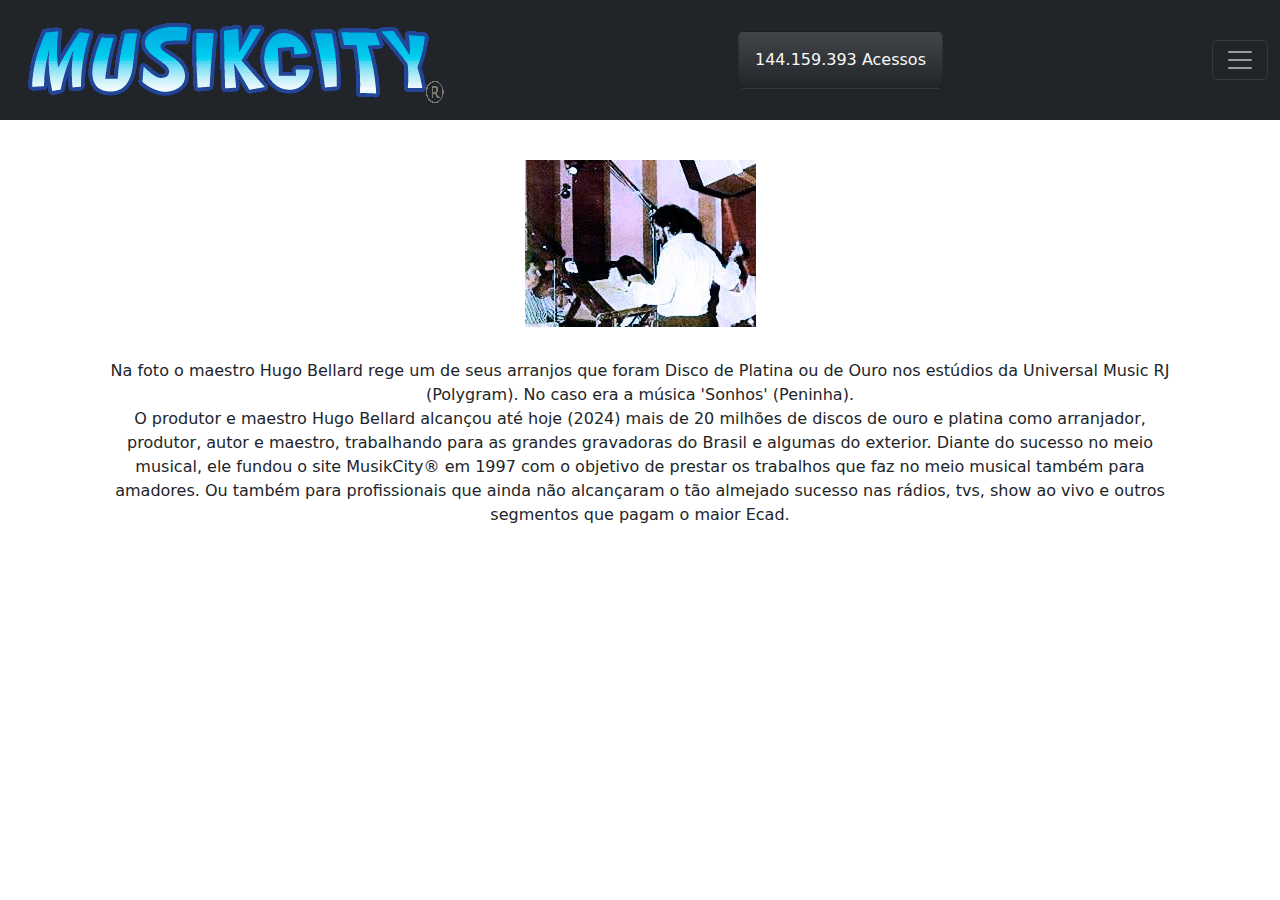
==== index.html @ d322407e "inicio" ====
<!DOCTYPE html>
<html lang="pt-br">

<head>
    <meta charset="UTF-8">
    <meta name="viewport" content="width=device-width, initial-scale=1.0">
    <title>Gravação e Arranjos | Divulgação para gravadoras</title>
    <link href="https://cdn.jsdelivr.net/npm/bootstrap@5.3.3/dist/css/bootstrap.min.css" rel="stylesheet"
        integrity="sha384-QWTKZyjpPEjISv5WaRU9OFeRpok6YctnYmDr5pNlyT2bRjXh0JMhjY6hW+ALEwIH" crossorigin="anonymous">
    <script src="https://cdn.jsdelivr.net/npm/bootstrap@5.3.3/dist/js/bootstrap.bundle.min.js"
        integrity="sha384-YvpcrYf0tY3lHB60NNkmXc5s9fDVZLESaAA55NDzOxhy9GkcIdslK1eN7N6jIeHz"
        crossorigin="anonymous"></script>
</head>

<body>
    <nav class="navbar navbar-dark bg-dark fixed-top">
        <div class="container-fluid">
            <a class="navbar-brand" href="#">
                <img src="assets/img/musikcity_azulbranco.png" alt="Logo" class="d-inline-block align-text-top">
            </a>
            <div class="card bg-dark bg-gradient text-light">
                <div class="card-body text-center d-flex align-item-center justify-content-center">
                    <p class="text-center  d-flex align-item-center justify-content-center p-0 m-0">144.159.393 Acessos </p>
                </div>
              </div>
            <button class="navbar-toggler" type="button" data-bs-toggle="offcanvas"
            
                data-bs-target="#offcanvasDarkNavbar" aria-controls="offcanvasDarkNavbar"
                aria-label="Toggle navigation">
                <span class="navbar-toggler-icon"></span>
                
            </button>
            <div class="offcanvas offcanvas-end text-bg-dark" tabindex="-1" id="offcanvasDarkNavbar"
                aria-labelledby="offcanvasDarkNavbarLabel">
                <div class="offcanvas-header">
                    <h5 class="offcanvas-title W-50" id="offcanvasDarkNavbarLabel"><img
                            src="assets/img/musikcity_azulbranco.png" alt="Logo"
                            class="d-inline-block align-text-top img-fluid"></h5>
                    <button type="button" class="btn-close btn-close-white" data-bs-dismiss="offcanvas"
                        aria-label="Close"></button>
                </div>
                <div class="offcanvas-body">
                    <ul class="navbar-nav justify-content-end flex-grow-1 pe-3">
                        <li class="nav-item">
                            <a class="nav-link active" aria-current="page" href="#">Home</a>
                        </li>
                        <li class="nav-item">
                            <a class="nav-link active" aria-current="page" href="#">Divulgações e Parcerias</a>
                        </li>
                        <li class="nav-item">
                            <a class="nav-link active" aria-current="page" href="#">Rádios Ao Vivo</a>
                        </li>

                        <li class="nav-item dropdown">
                            <a class="nav-link dropdown-toggle" href="#" role="button" data-bs-toggle="dropdown"
                                aria-expanded="false">Canais do Site</a>
                            <ul class="dropdown-menu dropdown-menu-dark">
                                <li><a class="dropdown-item" href="#">Divulgação para Gravadoras e Produtores</a></li>
                                <li><a class="dropdown-item" href="#">Gravação e Arranjos</a></li>
                                <li><a class="dropdown-item" href="#">Parceria para Letristas Amadores e Poetas</a></li>
                                <li><a class="dropdown-item" href="#">Consultoria Musical com quem Entende</a></li>
                                <li><a class="dropdown-item" href="#">Rádios do Brasil ao Vivo</a></li>
                                <li><a class="dropdown-item" href="#">Partitura e Registro de Música e Letra</a></li>
                                <li>                                
                            </ul>
                        </li>
                    </ul>
                    <form class="d-flex mt-3" role="search">
                        <input class="form-control me-2" type="search" placeholder="Search" aria-label="Search">
                        <button class="btn btn-success" type="submit">Search</button>
                    </form>
                </div>
            </div>
        </div>
    </nav>
    <br /><br /><br /><br />
    <main class="content d-flex justify-content-center mt-5">
        
    </main>
    <div class="container px-4 text-center align-item-center flex-direction-row">
        <div class="row gx-5">
          <div class="col">
           <div class="p-3" ><img src="assets/img/napoly2.jpg"></div></div>
          </div>
          <div class="col">
            <div class="p-3">Na foto o maestro Hugo Bellard rege um de seus arranjos que foram Disco de Platina ou 
                de Ouro nos estúdios da Universal Music RJ (Polygram). No caso era a música 'Sonhos' (Peninha).
                <br>
                O produtor e maestro Hugo Bellard alcançou até hoje (2024) mais de 20 milhões de discos de ouro e 
                platina como arranjador, produtor, autor e maestro, trabalhando para as grandes gravadoras do Brasil e algumas do exterior.
                Diante do sucesso no meio musical, ele fundou o site MusikCity® em 1997 com o objetivo de prestar os trabalhos 
                que faz no meio musical também para amadores.
                Ou também para profissionais que ainda não alcançaram o tão almejado sucesso nas rádios, tvs, show ao vivo e
                outros segmentos que pagam o maior Ecad.</div>
          </div>
        </div>
      </div>
</body>

</html>
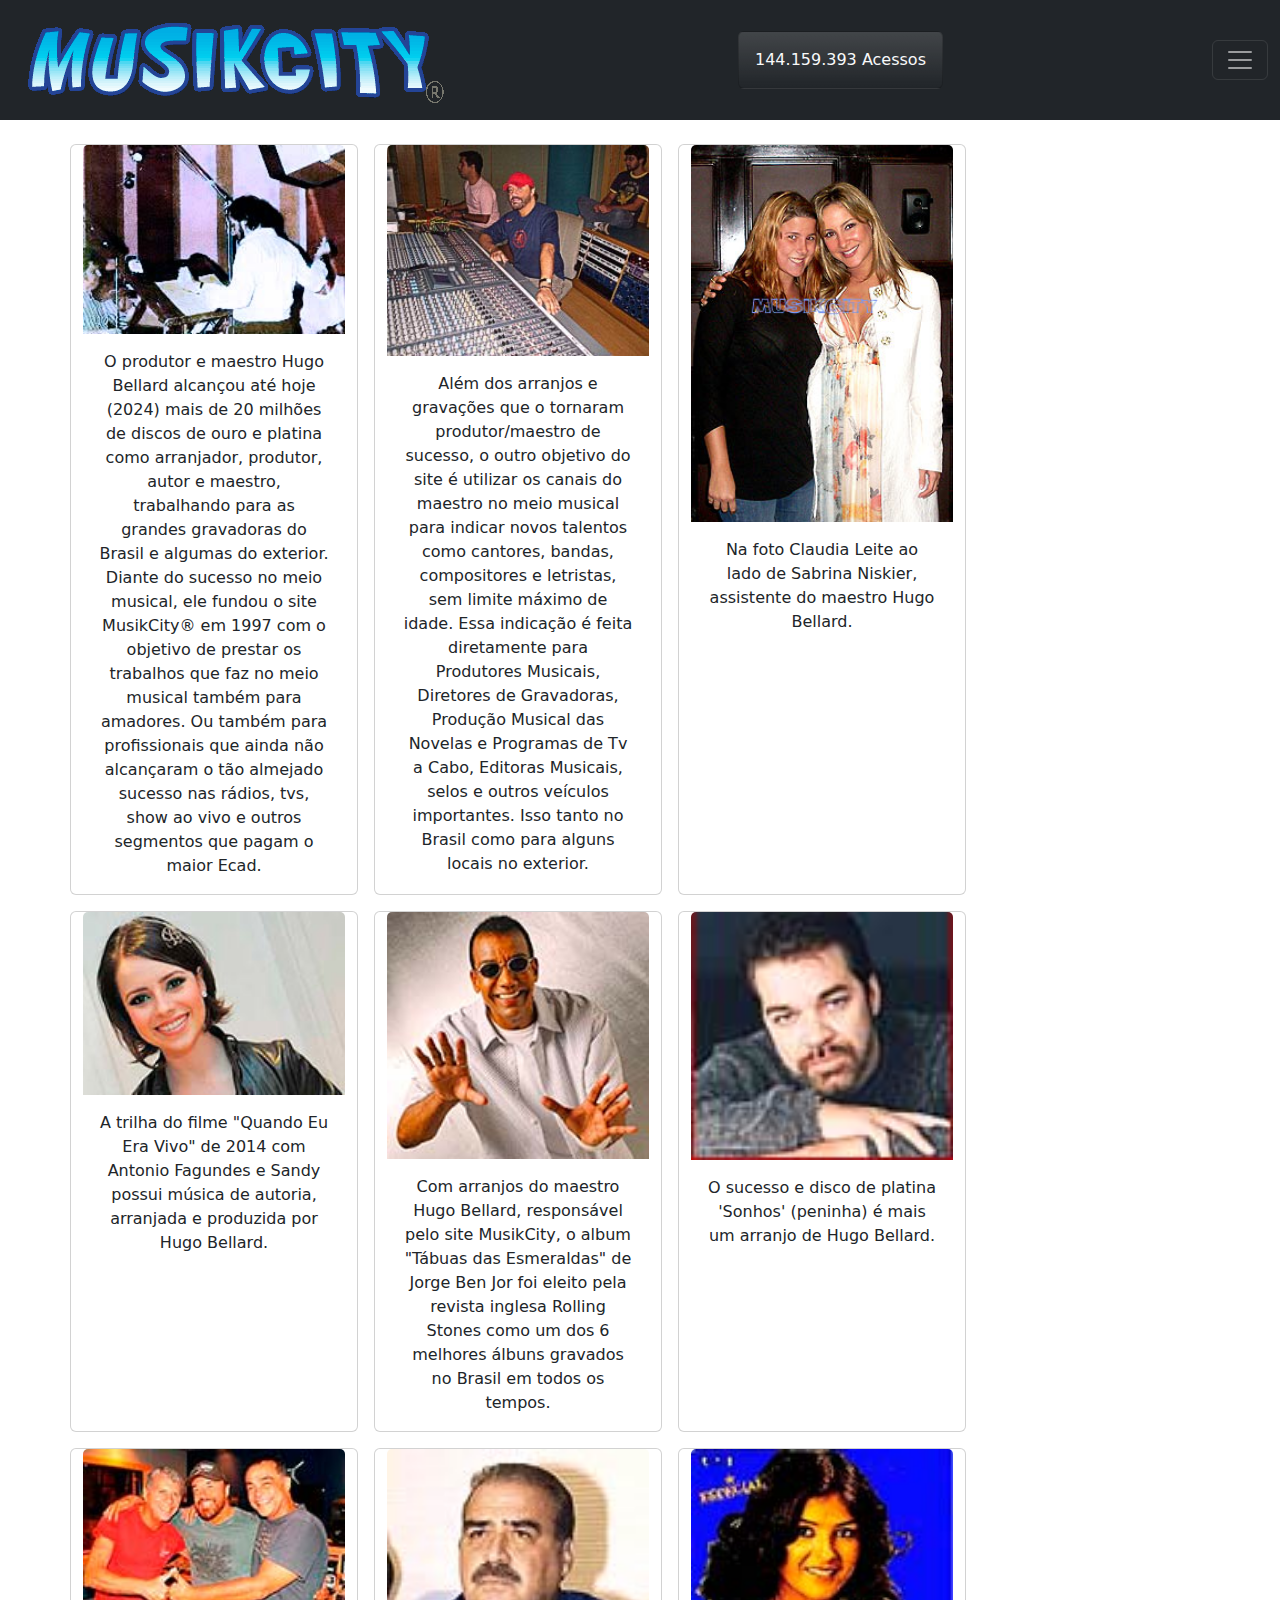
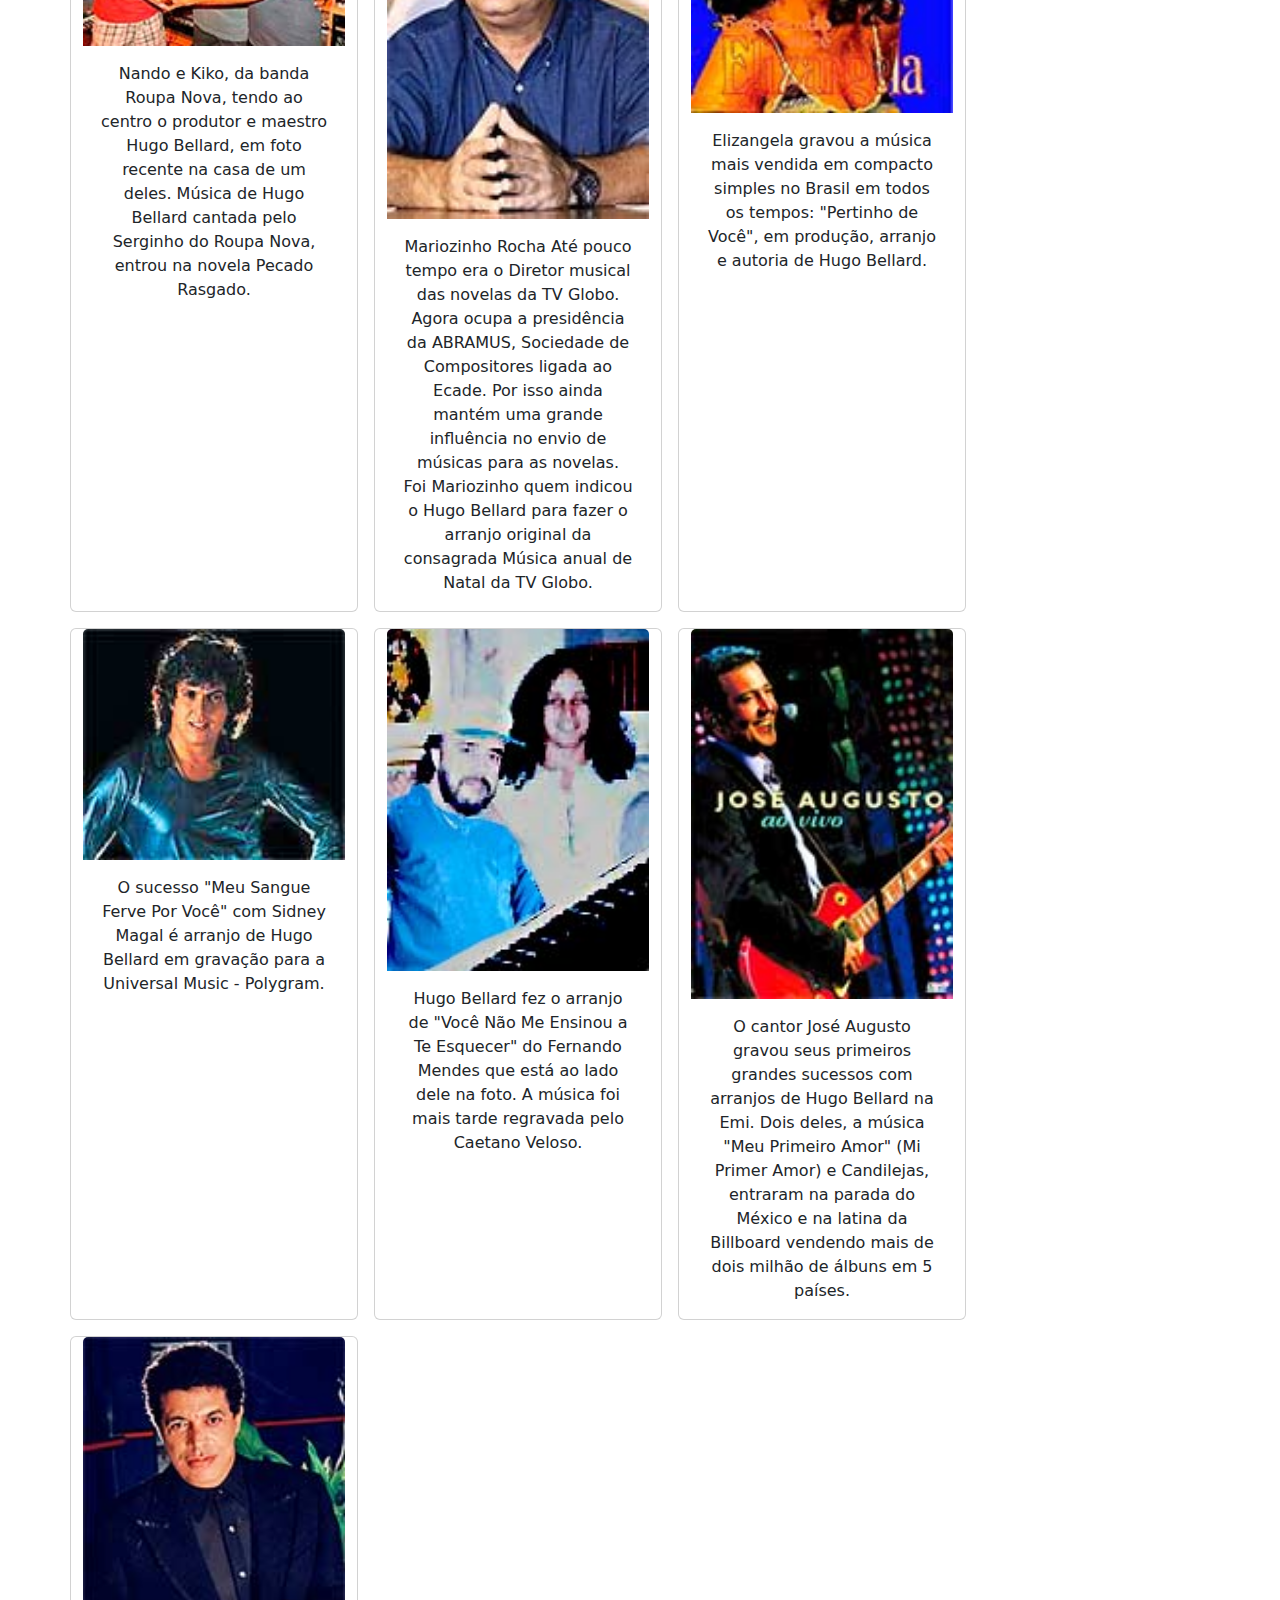
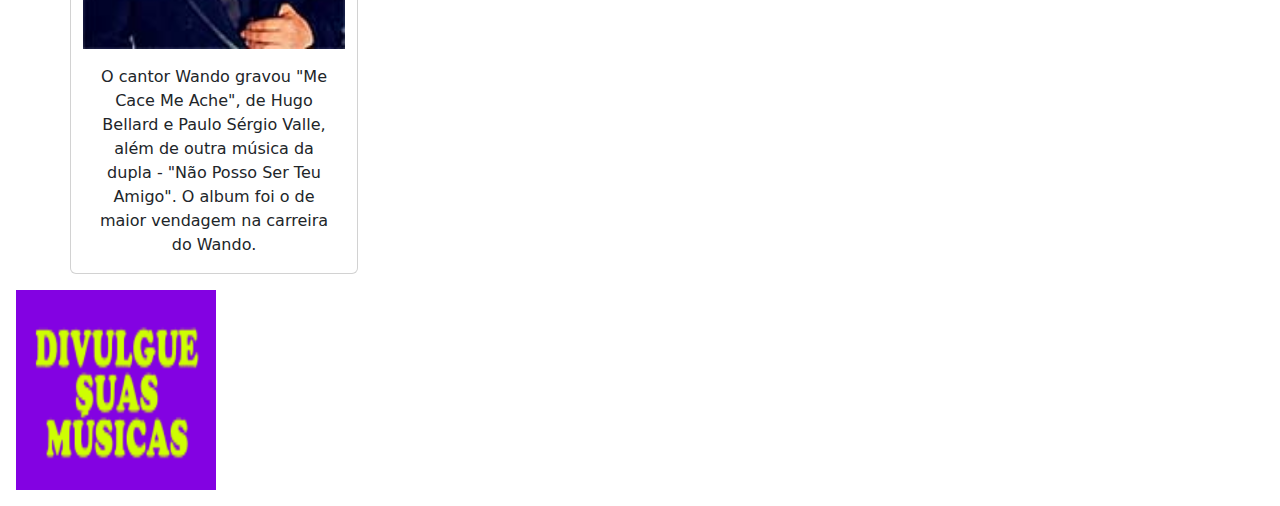
==== commit 0676e548: "by Henrique - 13/11" ====
--- a/index.html
+++ b/index.html
@@ -20,15 +20,15 @@
             </a>
             <div class="card bg-dark bg-gradient text-light">
                 <div class="card-body text-center d-flex align-item-center justify-content-center">
-                    <p class="text-center  d-flex align-item-center justify-content-center p-0 m-0">144.159.393 Acessos </p>
-                </div>
-              </div>
+                    <p class="text-center  d-flex align-item-center justify-content-center p-0 m-0">144.159.393 Acessos
+                    </p>
+                </div>
+            </div>
             <button class="navbar-toggler" type="button" data-bs-toggle="offcanvas"
-            
                 data-bs-target="#offcanvasDarkNavbar" aria-controls="offcanvasDarkNavbar"
                 aria-label="Toggle navigation">
                 <span class="navbar-toggler-icon"></span>
-                
+
             </button>
             <div class="offcanvas offcanvas-end text-bg-dark" tabindex="-1" id="offcanvasDarkNavbar"
                 aria-labelledby="offcanvasDarkNavbarLabel">
@@ -61,7 +61,7 @@
                                 <li><a class="dropdown-item" href="#">Consultoria Musical com quem Entende</a></li>
                                 <li><a class="dropdown-item" href="#">Rádios do Brasil ao Vivo</a></li>
                                 <li><a class="dropdown-item" href="#">Partitura e Registro de Música e Letra</a></li>
-                                <li>                                
+                                <li>
                             </ul>
                         </li>
                     </ul>
@@ -75,26 +75,149 @@
     </nav>
     <br /><br /><br /><br />
     <main class="content d-flex justify-content-center mt-5">
-        
+
     </main>
-    <div class="container px-4 text-center align-item-center flex-direction-row">
-        <div class="row gx-5">
-          <div class="col">
-           <div class="p-3" ><img src="assets/img/napoly2.jpg"></div></div>
-          </div>
-          <div class="col">
-            <div class="p-3">Na foto o maestro Hugo Bellard rege um de seus arranjos que foram Disco de Platina ou 
-                de Ouro nos estúdios da Universal Music RJ (Polygram). No caso era a música 'Sonhos' (Peninha).
-                <br>
-                O produtor e maestro Hugo Bellard alcançou até hoje (2024) mais de 20 milhões de discos de ouro e 
-                platina como arranjador, produtor, autor e maestro, trabalhando para as grandes gravadoras do Brasil e algumas do exterior.
-                Diante do sucesso no meio musical, ele fundou o site MusikCity® em 1997 com o objetivo de prestar os trabalhos 
-                que faz no meio musical também para amadores.
-                Ou também para profissionais que ainda não alcançaram o tão almejado sucesso nas rádios, tvs, show ao vivo e
-                outros segmentos que pagam o maior Ecad.</div>
-          </div>
+
+
+    <div class="container text-center">
+        <div class="row gap-3">
+            <div class="col-6 col-sm-3 card" style="width: 18rem;">
+                <img src="assets/img/napoly2.jpg" class="card-img-top" alt="...">
+                <div class="card-body">
+                    <p class="card-text">O produtor e maestro Hugo Bellard alcançou até hoje (2024) mais de 20
+                        milhões de discos
+                        de ouro e
+                        platina como arranjador, produtor, autor e maestro, trabalhando para as grandes gravadoras
+                        do Brasil e
+                        algumas do exterior.
+                        Diante do sucesso no meio musical, ele fundou o site MusikCity® em 1997 com o objetivo de
+                        prestar os
+                        trabalhos
+                        que faz no meio musical também para amadores.
+                        Ou também para profissionais que ainda não alcançaram o tão almejado sucesso nas rádios,
+                        tvs, show ao
+                        vivo e
+                        outros segmentos que pagam o maior Ecad.</p>
+                </div>
+            </div>
+            <div class="col-6 col-sm-3 card" style="width: 18rem;">
+                <img src="assets/img/HugoBellard.jpg" class="card-img-top" alt="...">
+                <div class="card-body">
+                    <p class="card-text">Além dos arranjos e gravações que o tornaram produtor/maestro de sucesso,
+                        o outro objetivo do site é utilizar os canais do maestro no meio musical para indicar novos
+                        talentos
+                        como cantores, bandas, compositores e letristas, sem limite máximo de idade.
+                        Essa indicação é feita diretamente para Produtores Musicais, Diretores de Gravadoras,
+                        Produção Musical
+                        das Novelas e Programas de Tv a Cabo, Editoras Musicais, selos e outros veículos
+                        importantes.
+                        Isso tanto no Brasil como para alguns locais no exterior.</p>
+                </div>
+            </div>
+
+            <div class="col-6 col-sm-3 card" style="width: 18rem;">
+                <img src="assets/img/ClaudiaLeiteSabrinaMiskier.jpg" class="card-img-top" alt="...">
+                <div class="card-body">
+                    <p class="card-text">Na foto Claudia Leite ao lado de Sabrina Niskier, assistente do maestro Hugo Bellard.</p>
+                </div>
+            </div>
+
+            <div class="col-6 col-sm-3 card" style="width: 18rem;">
+                <img src="assets/img/Sandy.jpg" class="card-img-top" alt="...">
+                <div class="card-body">
+                    <p class="card-text">A trilha do filme "Quando Eu Era Vivo" de 2014 com Antonio Fagundes e Sandy possui música de
+                        autoria, arranjada e produzida por Hugo Bellard.</p>
+                </div>
+            </div>
+
+            <div class="col-6 col-sm-3 card" style="width: 18rem;">
+                <img src="assets/img/jorge_ben_jor.jpg" class="card-img-top" alt="...">
+                <div class="card-body">
+                    <p class="card-text">Com arranjos do maestro Hugo Bellard, responsável pelo site MusikCity, o album "Tábuas das
+                        Esmeraldas" de Jorge Ben Jor foi eleito pela revista inglesa Rolling Stones como um dos 6
+                        melhores álbuns gravados no Brasil em todos os tempos.</p>
+                </div>
+            </div>
+
+            <div class="col-6 col-sm-3 card" style="width: 18rem;">
+                <img src="assets/img/peninhanew.jpg" class="card-img-top" alt="...">
+                <div class="card-body">
+                    <p class="card-text">O sucesso e disco de platina 'Sonhos' (peninha) é mais um arranjo de Hugo Bellard.</p>
+                </div>
+            </div>
+
+
+            <div class="col-6 col-sm-3 card" style="width: 18rem;">
+                <img src="assets/img/roupa_nova_mini.jpg" class="card-img-top" alt="...">
+                <div class="card-body">
+                    <p class="card-text">Nando e Kiko, da banda Roupa Nova, tendo ao centro o produtor e maestro Hugo Bellard, em foto
+                        recente na casa de um deles.
+                        Música de Hugo Bellard cantada pelo Serginho do Roupa Nova, entrou na novela Pecado Rasgado.</p>
+                </div>
+            </div>
+
+            <div class="col-6 col-sm-3 card" style="width: 18rem;">
+                <img src="assets/img/mariozinho_rocha.jpg" class="card-img-top" alt="...">
+                <div class="card-body">
+                    <p class="card-text">Mariozinho Rocha Até pouco tempo era o Diretor musical das novelas da TV Globo. Agora ocupa a
+                        presidência da ABRAMUS, Sociedade de Compositores ligada ao Ecade.
+                        Por isso ainda mantém uma grande influência no envio de músicas para as novelas.
+                        Foi Mariozinho quem indicou o Hugo Bellard para fazer o arranjo original da consagrada Música anual
+                        de Natal da TV Globo.</p>
+                </div>
+            </div>
+
+            <div class="col-6 col-sm-3 card" style="width: 18rem;">
+                <img src="assets/img/elizangela2.jpg" class="card-img-top" alt="...">
+                <div class="card-body">
+                    <p class="card-text">Elizangela gravou a música mais vendida em compacto simples no Brasil em todos os tempos: "Pertinho
+                        de Você", em produção, arranjo e autoria de Hugo Bellard.</p>
+                </div>
+            </div>
+
+            <div class="col-6 col-sm-3 card" style="width: 18rem;">
+                <img src="assets/img/sidney_magal.jpg" class="card-img-top" alt="...">
+                <div class="card-body">
+                    <p class="card-text">O sucesso "Meu Sangue Ferve Por Você" com Sidney Magal é arranjo de Hugo Bellard em gravação para a
+                        Universal Music - Polygram.</p>
+                </div>
+            </div>
+
+            <div class="col-6 col-sm-3 card" style="width: 18rem;">
+                <img src="assets/img/fernandomendes2.jpg" class="card-img-top" alt="...">
+                <div class="card-body">
+                    <p class="card-text">Hugo Bellard fez o arranjo de "Você Não Me Ensinou a Te Esquecer" do Fernando Mendes que está ao lado
+                        dele na foto.
+                        A música foi mais tarde regravada pelo Caetano Veloso.</p>
+                </div>
+            </div>
+
+            <div class="col-6 col-sm-3 card" style="width: 18rem;">
+                <img src="assets/img/jose_augusto.jpg" class="card-img-top" alt="...">
+                <div class="card-body">
+                    <p class="card-text">O cantor José Augusto gravou seus primeiros grandes sucessos com arranjos de Hugo Bellard na Emi.
+                        Dois deles, a música "Meu Primeiro Amor" (Mi Primer Amor) e Candilejas, entraram na parada do México
+                        e na latina da Billboard vendendo mais de dois milhão de álbuns em 5 países.</p>
+                </div>
+            </div>
+
+            <div class="col-6 col-sm-3 card" style="width: 18rem;">
+                <img src="assets/img/wando_mini2.jpg" class="card-img-top" alt="...">
+                <div class="card-body">
+                    <p class="card-text">O cantor Wando gravou "Me Cace Me Ache", de Hugo Bellard e Paulo Sérgio Valle, além de outra música
+                        da dupla - "Não Posso Ser Teu Amigo".
+                        O album foi o de maior vendagem na carreira do Wando.</p>
+                </div>
+            </div>
+
         </div>
-      </div>
+    </div>
+
+
+    <div class="row gx-5">
+        <div class="col">
+            <div class="p-3"><img src="assets/img/ban_divulg_2007.gif" width="200px" height="200px"></div>
+        </div>
+    </div>
 </body>
-
 </html>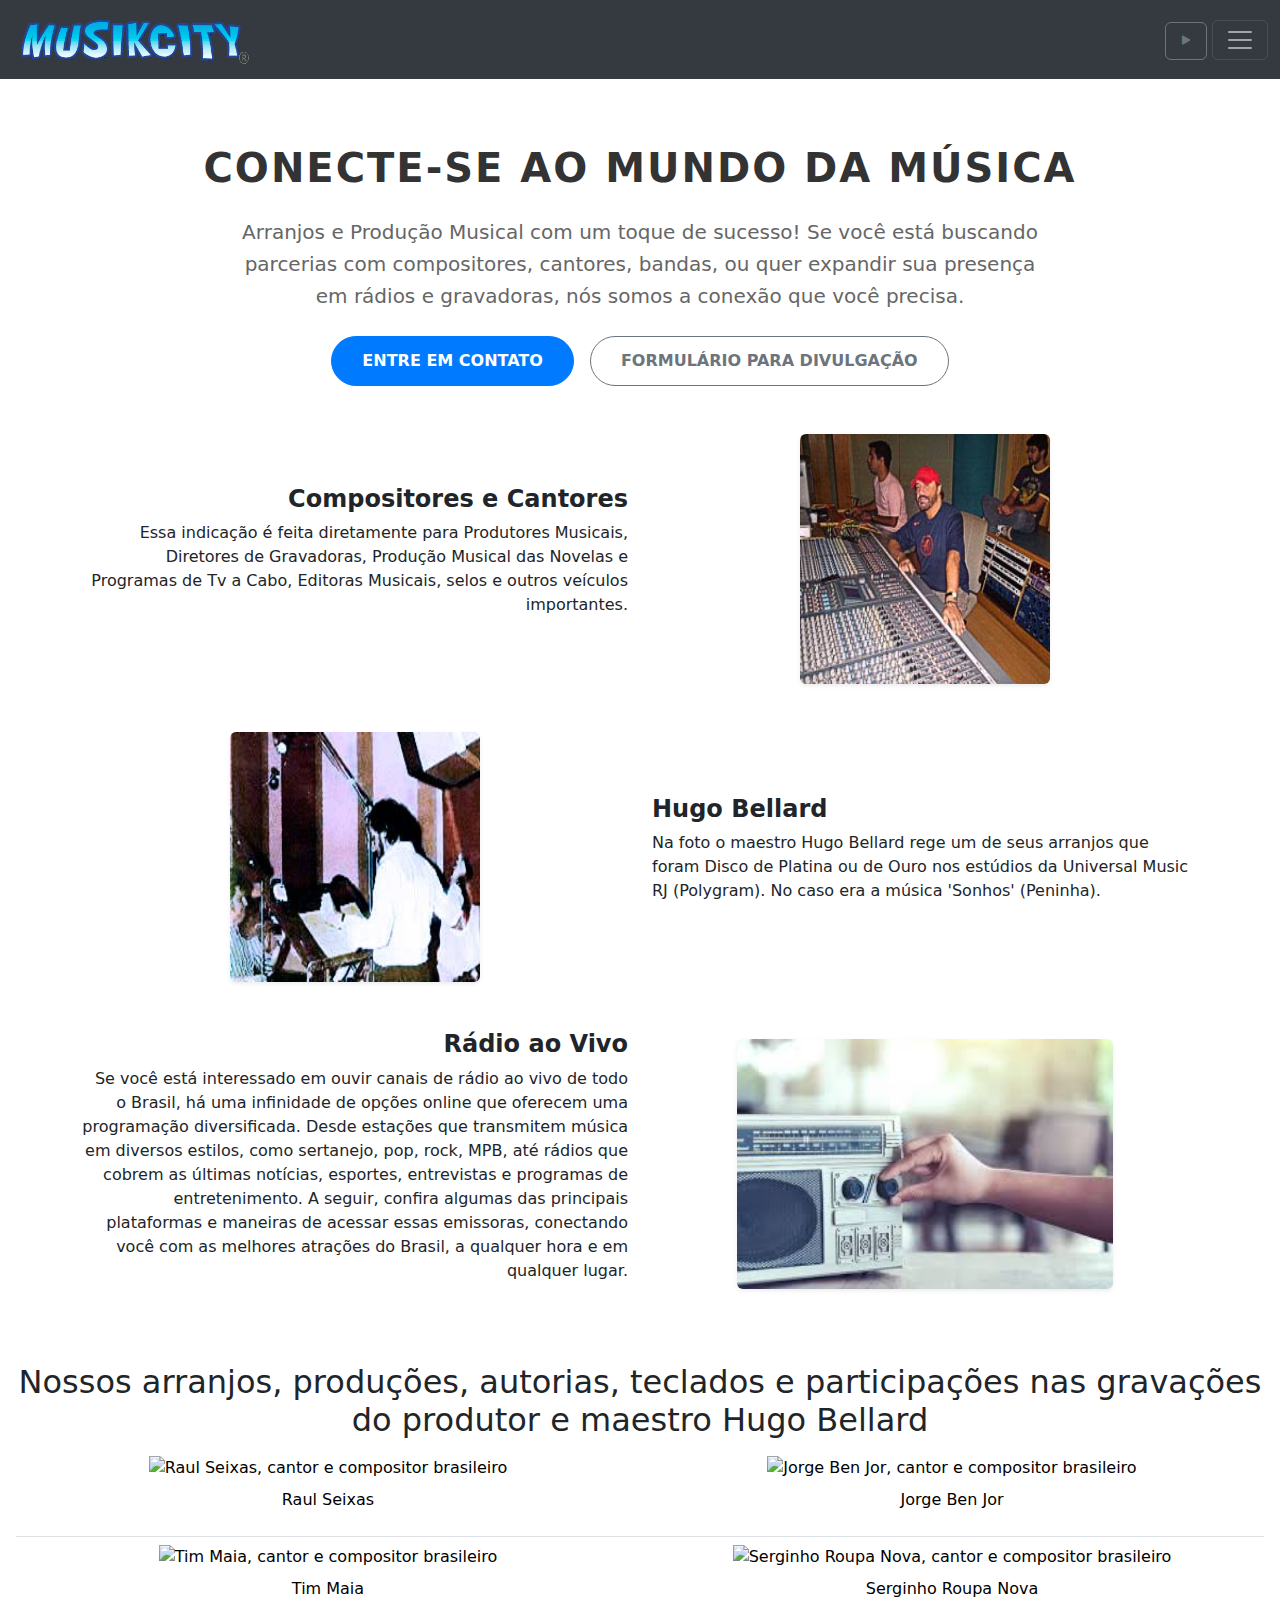
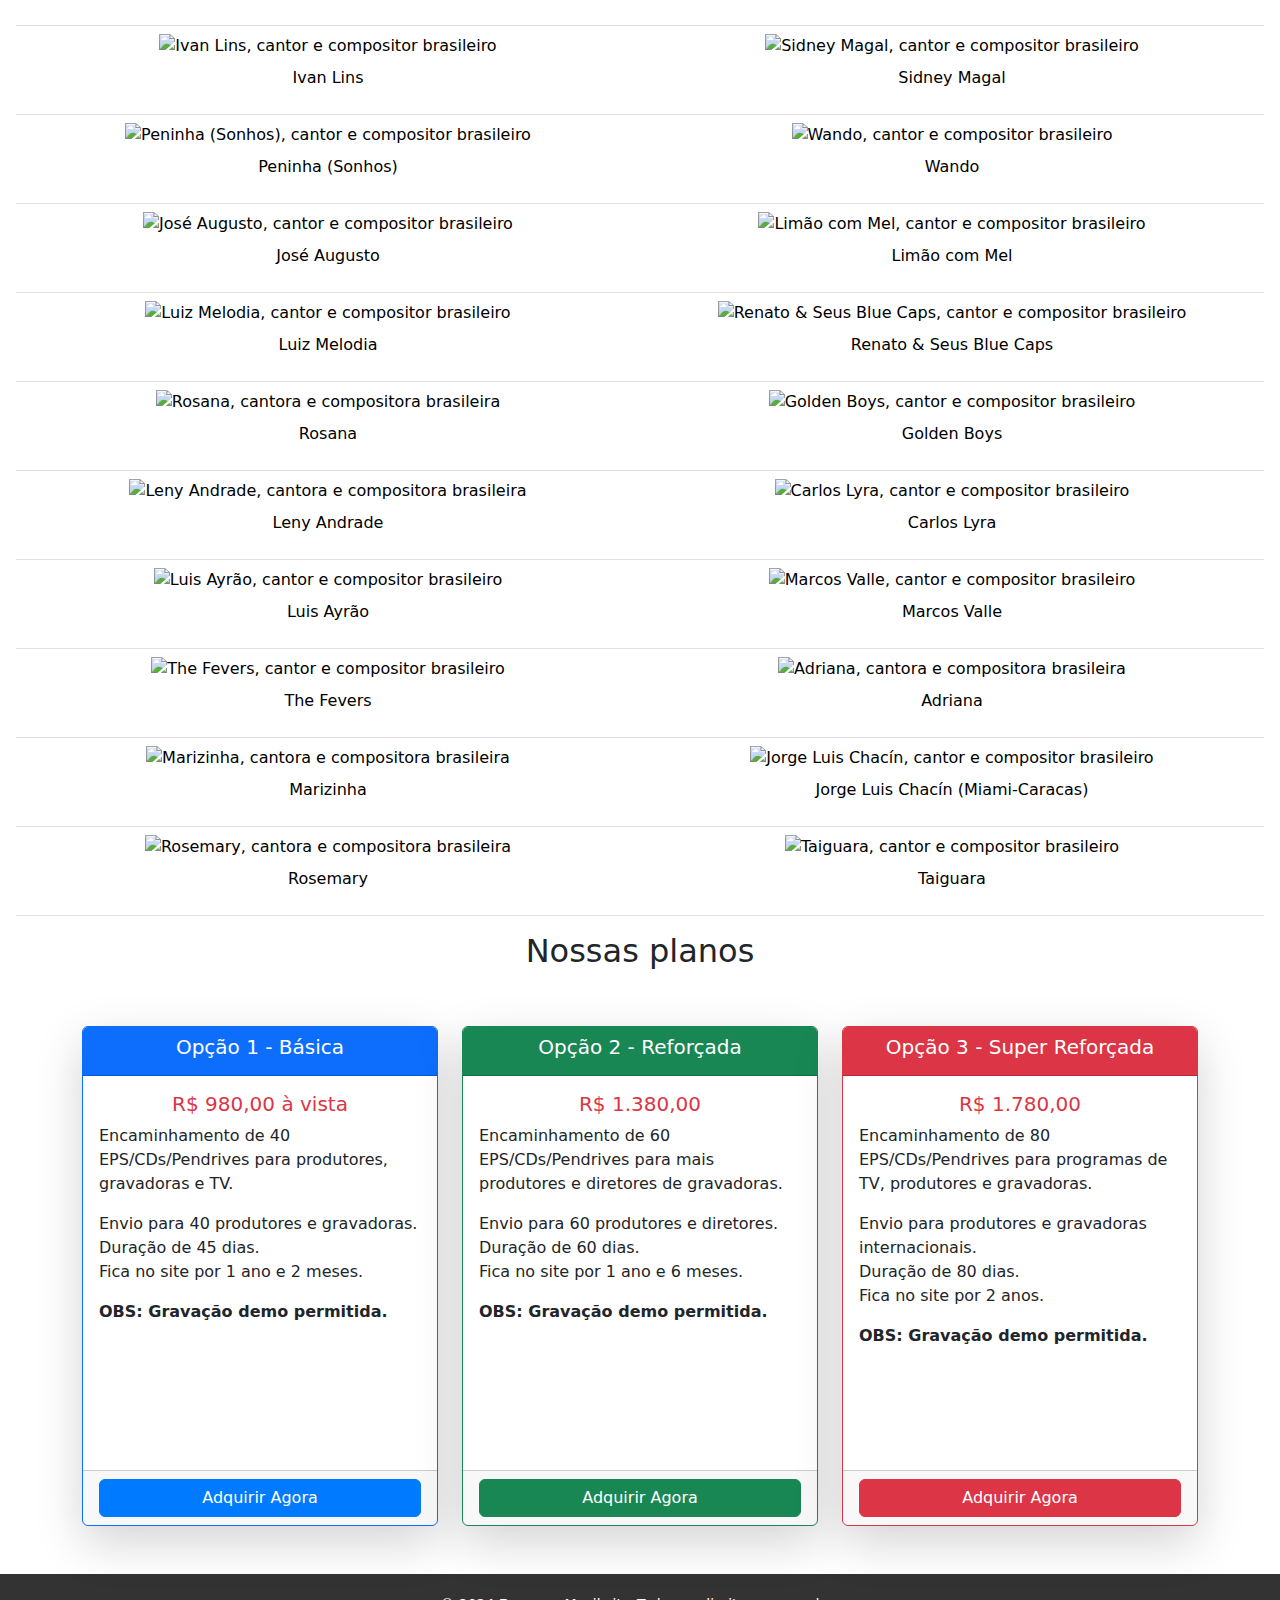
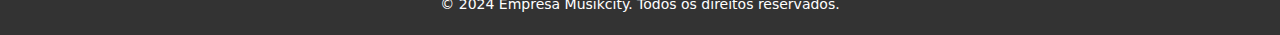
==== commit 72bb8836: "finalizar" ====
--- a/index.html
+++ b/index.html
@@ -10,29 +10,30 @@
     <script src="https://cdn.jsdelivr.net/npm/bootstrap@5.3.3/dist/js/bootstrap.bundle.min.js"
         integrity="sha384-YvpcrYf0tY3lHB60NNkmXc5s9fDVZLESaAA55NDzOxhy9GkcIdslK1eN7N6jIeHz"
         crossorigin="anonymous"></script>
+    <link rel="stylesheet" href="https://cdn.jsdelivr.net/npm/bootstrap-icons@1.11.3/font/bootstrap-icons.min.css">
+    <link rel="stylesheet" href="styles.css">
 </head>
 
 <body>
     <nav class="navbar navbar-dark bg-dark fixed-top">
         <div class="container-fluid">
             <a class="navbar-brand" href="#">
-                <img src="assets/img/musikcity_azulbranco.png" alt="Logo" class="d-inline-block align-text-top">
+                <img src="assets/img/musikcity_azulbranco.png" id="logo" alt="Logo"
+                    class="d-inline-block align-text-top">
             </a>
-            <div class="card bg-dark bg-gradient text-light">
-                <div class="card-body text-center d-flex align-item-center justify-content-center">
-                    <p class="text-center  d-flex align-item-center justify-content-center p-0 m-0">144.159.393 Acessos
-                    </p>
-                </div>
-            </div>
-            <button class="navbar-toggler" type="button" data-bs-toggle="offcanvas"
-                data-bs-target="#offcanvasDarkNavbar" aria-controls="offcanvasDarkNavbar"
-                aria-label="Toggle navigation">
-                <span class="navbar-toggler-icon"></span>
-
-            </button>
+            <div>
+                <button id="playButton" class="btn btn-outline-secondary"><i class="bi bi-play-fill"></i></button>
+                <button class="navbar-toggler" type="button" data-bs-toggle="offcanvas"
+                    data-bs-target="#offcanvasDarkNavbar" aria-controls="offcanvasDarkNavbar"
+                    aria-label="Toggle navigation">
+                    <span class="navbar-toggler-icon"></span>
+                </button>
+            </div>
+            
             <div class="offcanvas offcanvas-end text-bg-dark" tabindex="-1" id="offcanvasDarkNavbar"
                 aria-labelledby="offcanvasDarkNavbarLabel">
                 <div class="offcanvas-header">
+
                     <h5 class="offcanvas-title W-50" id="offcanvasDarkNavbarLabel"><img
                             src="assets/img/musikcity_azulbranco.png" alt="Logo"
                             class="d-inline-block align-text-top img-fluid"></h5>
@@ -45,7 +46,8 @@
                             <a class="nav-link active" aria-current="page" href="#">Home</a>
                         </li>
                         <li class="nav-item">
-                            <a class="nav-link active" aria-current="page" href="#">Divulgações e Parcerias</a>
+                            <a class="nav-link active" aria-current="page" href="formulario.html">Divulgações e
+                                Parcerias</a>
                         </li>
                         <li class="nav-item">
                             <a class="nav-link active" aria-current="page" href="#">Rádios Ao Vivo</a>
@@ -66,158 +68,330 @@
                         </li>
                     </ul>
                     <form class="d-flex mt-3" role="search">
-                        <input class="form-control me-2" type="search" placeholder="Search" aria-label="Search">
-                        <button class="btn btn-success" type="submit">Search</button>
+                        <input class="form-control me-2" type="search" placeholder="Pesquisar" aria-label="Search">
+                        <button class="btn btn-success" type="submit">Pesquisar</button>
                     </form>
                 </div>
             </div>
         </div>
     </nav>
     <br /><br /><br /><br />
-    <main class="content d-flex justify-content-center mt-5">
+
+    <main class="content d-flex justify-content-center flex-column mt-5 px-3">
+        <audio id="music" loop autoplay>
+            <source src="assets/music/index.mp3" type="audio/mp3">
+            Seu navegador não suporta o elemento de áudio.
+        </audio>
+        <div class="text-center">
+            <h3 class="headline mb-4">Conecte-se ao Mundo da Música</h3>
+            <p class="lead">
+                Arranjos e Produção Musical com um toque de sucesso! Se você está buscando parcerias com compositores,
+                cantores, bandas, ou quer expandir sua presença em rádios e gravadoras, nós somos a conexão que você
+                precisa.
+            </p>
+            <div class="cta-buttons d-flex justify-content-center mt-4">
+                <a href="contato.html" class="btn btn-primary mx-2">Entre em Contato</a>
+                <a href="formulario.html" class="btn btn-outline-secondary mx-2">Formulário para divulgação</a>
+            </div>
+        </div>
+
+        <div class="container mt-5">
+            <div class="row align-items-center mb-5">
+                <div class="col-md-6 order-md-2 blocoImgDiv">
+                    <img src="assets/img/HugoBellard.jpg" class="img-fluid rounded shadow-sm imgBloco"
+                        alt="Imagem de Estúdio Musical">
+                </div>
+                <div class="col-md-6 order-md-1">
+                    <h4 class="block-title text-end">Compositores e Cantores</h4>
+                    <p class="text-end">Essa indicação é feita diretamente para Produtores Musicais, Diretores de
+                        Gravadoras, Produção
+                        Musical das Novelas e Programas de Tv a Cabo, Editoras Musicais, selos e outros veículos
+                        importantes.</p>
+                </div>
+            </div>
+
+            <div class="row align-items-center mb-5">
+                <div class="col-md-6 order-md-1 blocoImgDiv">
+                    <img src="assets/img/napoly2.jpg" class="img-fluid rounded shadow-sm imgBloco"
+                        alt="Imagem de Estúdio Musical">
+                </div>
+                <div class="col-md-6 order-md-2">
+                    <h4 class="block-title">Hugo Bellard</h4>
+                    <p>Na foto o maestro Hugo Bellard rege um de seus arranjos que foram Disco de Platina ou de Ouro nos
+                        estúdios da Universal Music RJ (Polygram). No caso era a música 'Sonhos' (Peninha).</p>
+                </div>
+            </div>
+            <div class="row align-items-center mb-5">
+                <div class="col-md-6 order-md-2 blocoImgDiv">
+                    <img src="assets/img/radio.jpeg" class="img-fluid rounded shadow-sm imgBloco" id="imgRadio"
+                        alt="Imagem de Estúdio Musical">
+                </div>
+                <div class="col-md-6 order-md-1">
+                    <h4 class="block-title text-end">Rádio ao Vivo</h4>
+                    <p class="text-end">
+                        Se você está interessado em ouvir canais de rádio ao vivo de todo o Brasil, há uma infinidade de
+                        opções online que oferecem uma programação diversificada. Desde estações que transmitem música
+                        em diversos estilos, como sertanejo, pop, rock, MPB, até rádios que cobrem as últimas notícias,
+                        esportes, entrevistas e programas de entretenimento.
+                        A seguir, confira algumas das principais plataformas e maneiras de acessar essas emissoras,
+                        conectando você com as melhores atrações do Brasil, a qualquer hora e em qualquer lugar.
+                    </p>
+                </div>
+            </div>
+
+        </div>
+        <h2 class="text-center mt-3">Nossos arranjos, produções, autorias, teclados e participações nas
+            gravações do produtor e maestro Hugo Bellard</h2>
+        <table class="table text-center">
+            <tbody>
+                <tr>
+                    <td class="w-50">
+                        <img src="https://musikcity.mus.br/figuras/raulseixas.jpg"
+                            alt="Raul Seixas, cantor e compositor brasileiro" class="img-fluid mb-2 cantorImg">
+                        <p>Raul Seixas</p>
+                    </td>
+                    <td>
+                        <img src="https://musikcity.mus.br/figuras/artistas/jorge-benjor2.jpg"
+                            alt="Jorge Ben Jor, cantor e compositor brasileiro" class="img-fluid mb-2 cantorImg">
+                        <p>Jorge Ben Jor</p>
+                    </td>
+                </tr>
+                <tr>
+                    <td>
+                        <img src="https://musikcity.mus.br/artistas/fotos/timmaia.jpg"
+                            alt="Tim Maia, cantor e compositor brasileiro" class="img-fluid mb-2 cantorImg">
+                        <p>Tim Maia</p>
+                    </td>
+                    <td>
+                        <img src="https://musikcity.mus.br/figuras/artistas/serginho_roupanova.jpg"
+                            alt="Serginho Roupa Nova, cantor e compositor brasileiro" class="img-fluid mb-2 cantorImg">
+                        <p>Serginho Roupa Nova</p>
+                    </td>
+                </tr>
+                <tr>
+                    <td>
+                        <img src="https://musikcity.mus.br/figuras/artistas/ivan-lins.jpg"
+                            alt="Ivan Lins, cantor e compositor brasileiro" class="img-fluid mb-2 cantorImg">
+                        <p>Ivan Lins</p>
+                    </td>
+                    <td>
+                        <img src="https://musikcity.mus.br/figuras/artistas/sidney_magal2.jpg"
+                            alt="Sidney Magal, cantor e compositor brasileiro" class="img-fluid mb-2 cantorImg">
+                        <p>Sidney Magal</p>
+                    </td>
+                </tr>
+                <tr>
+                    <td>
+                        <img src="https://musikcity.mus.br/figuras/peninhanew.jpg"
+                            alt="Peninha (Sonhos), cantor e compositor brasileiro" class="img-fluid mb-2 cantorImg">
+                        <p>Peninha (Sonhos)</p>
+                    </td>
+                    <td>
+                        <img src="https://musikcity.mus.br/figuras/artistas/wando_mini3.jpg"
+                            alt="Wando, cantor e compositor brasileiro" class="img-fluid mb-2 cantorImg">
+                        <p>Wando</p>
+                    </td>
+                </tr>
+                <tr>
+                    <td>
+                        <img src="https://musikcity.mus.br/figuras/artistas/jose-augusto.jpg"
+                            alt="José Augusto, cantor e compositor brasileiro" class="img-fluid mb-2 cantorImg">
+                        <p>José Augusto</p>
+                    </td>
+                    <td>
+                        <img src="https://musikcity.mus.br/figuras/limaonew.jpg"
+                            alt="Limão com Mel, cantor e compositor brasileiro" class="img-fluid mb-2 cantorImg">
+                        <p>Limão com Mel</p>
+                    </td>
+                </tr>
+                <tr>
+                    <td>
+                        <img src="https://musikcity.mus.br/figuras/luizmelodia.jpg"
+                            alt="Luiz Melodia, cantor e compositor brasileiro" class="img-fluid mb-2 cantorImg">
+                        <p>Luiz Melodia</p>
+                    </td>
+                    <td>
+                        <img src="https://musikcity.mus.br/figuras/artistas/renatoeseusbluecaps.jpg"
+                            alt="Renato & Seus Blue Caps, cantor e compositor brasileiro"
+                            class="img-fluid mb-2 cantorImg">
+                        <p>Renato & Seus Blue Caps</p>
+                    </td>
+                </tr>
+                <tr>
+                    <td>
+                        <img src="https://musikcity.mus.br/figuras/rosana.jpg"
+                            alt="Rosana, cantora e compositora brasileira" class="img-fluid mb-2 cantorImg">
+                        <p>Rosana</p>
+                    </td>
+                    <td>
+                        <img src="https://musikcity.mus.br/figuras/golden9.jpg"
+                            alt="Golden Boys, cantor e compositor brasileiro" class="img-fluid mb-2 cantorImg">
+                        <p>Golden Boys</p>
+                    </td>
+                </tr>
+                <tr>
+                    <td>
+                        <img src="https://musikcity.mus.br/figuras/lenynew.jpg"
+                            alt="Leny Andrade, cantora e compositora brasileira" class="img-fluid mb-2 cantorImg">
+                        <p>Leny Andrade</p>
+                    </td>
+                    <td>
+                        <img src="https://musikcity.mus.br/figuras/artistas/carlos_lyra.jpg"
+                            alt="Carlos Lyra, cantor e compositor brasileiro" class="img-fluid mb-2 cantorImg">
+                        <p>Carlos Lyra</p>
+                    </td>
+                </tr>
+                <tr>
+                    <td>
+                        <img src="https://musikcity.mus.br/figuras/ayrao.jpg"
+                            alt="Luis Ayrão, cantor e compositor brasileiro" class="img-fluid mb-2 cantorImg">
+                        <p>Luis Ayrão</p>
+                    </td>
+                    <td>
+                        <img src="https://musikcity.mus.br/figuras/marcosvalle.jpg"
+                            alt="Marcos Valle, cantor e compositor brasileiro" class="img-fluid mb-2 cantorImg">
+                        <p>Marcos Valle</p>
+                    </td>
+                </tr>
+                <tr>
+                    <td>
+                        <img src="https://musikcity.mus.br/figuras/thefeversnew.jpg"
+                            alt="The Fevers, cantor e compositor brasileiro" class="img-fluid mb-2 cantorImg">
+                        <p>The Fevers</p>
+                    </td>
+                    <td>
+                        <img src="https://musikcity.mus.br/figuras/artistas/adriana.jpg"
+                            alt="Adriana, cantora e compositora brasileira" class="img-fluid mb-2 cantorImg">
+                        <p>Adriana</p>
+                    </td>
+                </tr>
+                <tr>
+                    <td>
+                        <img src="https://musikcity.mus.br/figuras/artistas/marizinha2.jpg"
+                            alt="Marizinha, cantora e compositora brasileira" class="img-fluid mb-2 cantorImg">
+                        <p>Marizinha</p>
+                    </td>
+                    <td>
+                        <img src="https://musikcity.mus.br/figuras/artistas/jorge-luis-chacin.jpg"
+                            alt="Jorge Luis Chacín, cantor e compositor brasileiro" class="img-fluid mb-2 cantorImg">
+                        <p>Jorge Luis Chacín (Miami-Caracas)</p>
+                    </td>
+                </tr>
+                <tr>
+                    <td>
+                        <img src="https://musikcity.mus.br/figuras/artistas/rosemary.jpg"
+                            alt="Rosemary, cantora e compositora brasileira" class="img-fluid mb-2 cantorImg">
+                        <p>Rosemary</p>
+                    </td>
+                    <td>
+                        <img src="https://musikcity.mus.br/figuras/artistas/taiguara.jpg"
+                            alt="Taiguara, cantor e compositor brasileiro" class="img-fluid mb-2 cantorImg">
+                        <p>Taiguara</p>
+                    </td>
+                </tr>
+            </tbody>
+        </table>
+
+        <h2 class="text-center">Nossas planos</h2>
+        <div class="container mt-5 mb-5">
+            <div class="row">
+                <div class="col-md-4">
+                    <div class="card border-primary shadow-lg d-flex flex-column">
+                        <div class="card-header text-center bg-primary text-white">
+                            <h5 class="card-title">Opção 1 - Básica</h5>
+                        </div>
+                        <div class="card-body">
+                            <h5 class="card-title text-center text-danger">R$ 980,00 à vista</h5>
+                            <p class="card-text">Encaminhamento de 40 EPS/CDs/Pendrives para produtores, gravadoras e
+                                TV.</p>
+                            <ul class="list-unstyled">
+                                <li><i class="fas fa-check-circle"></i> Envio para 40 produtores e gravadoras.</li>
+                                <li><i class="fas fa-check-circle"></i> Duração de 45 dias.</li>
+                                <li><i class="fas fa-check-circle"></i> Fica no site por 1 ano e 2 meses.</li>
+                            </ul>
+                            <p><strong>OBS: Gravação demo permitida.</strong></p>
+                        </div>
+                        <div class="card-footer text-center mt-auto">
+                            <a class="btn btn-primary w-100" href="formulario.html">Adquirir Agora</a>
+                        </div>
+                    </div>
+                </div>
+
+                <div class="col-md-4">
+                    <div class="card border-success shadow-lg d-flex flex-column">
+                        <div class="card-header text-center bg-success text-white">
+                            <h5 class="card-title">Opção 2 - Reforçada</h5>
+                        </div>
+                        <div class="card-body">
+                            <h5 class="card-title text-center text-danger">R$ 1.380,00</h5>
+                            <p class="card-text">Encaminhamento de 60 EPS/CDs/Pendrives para mais produtores e diretores
+                                de gravadoras.</p>
+                            <ul class="list-unstyled">
+                                <li><i class="fas fa-check-circle"></i> Envio para 60 produtores e diretores.</li>
+                                <li><i class="fas fa-check-circle"></i> Duração de 60 dias.</li>
+                                <li><i class="fas fa-check-circle"></i> Fica no site por 1 ano e 6 meses.</li>
+                            </ul>
+                            <p><strong>OBS: Gravação demo permitida.</strong></p>
+                        </div>
+                        <div class="card-footer text-center mt-auto">
+                            <a class="btn btn-success w-100" href="formulario.html">Adquirir Agora</a>
+                        </div>
+                    </div>
+                </div>
+
+                <div class="col-md-4">
+                    <div class="card border-danger shadow-lg d-flex flex-column">
+                        <div class="card-header text-center bg-danger text-white">
+                            <h5 class="card-title">Opção 3 - Super Reforçada</h5>
+                        </div>
+                        <div class="card-body">
+                            <h5 class="card-title text-center text-danger">R$ 1.780,00</h5>
+                            <p class="card-text">Encaminhamento de 80 EPS/CDs/Pendrives para programas de TV, produtores
+                                e gravadoras.</p>
+                            <ul class="list-unstyled">
+                                <li><i class="fas fa-check-circle"></i> Envio para produtores e gravadoras
+                                    internacionais.</li>
+                                <li><i class="fas fa-check-circle"></i> Duração de 80 dias.</li>
+                                <li><i class="fas fa-check-circle"></i> Fica no site por 2 anos.</li>
+                            </ul>
+                            <p><strong>OBS: Gravação demo permitida.</strong></p>
+                        </div>
+                        <div class="card-footer text-center mt-auto">
+                            <a class="btn btn-danger w-100" href="formulario.html">Adquirir Agora</a>
+                        </div>
+                    </div>
+                </div>
+            </div>
+        </div>
 
     </main>
 
-
-    <div class="container text-center">
-        <div class="row gap-3">
-            <div class="col-6 col-sm-3 card" style="width: 18rem;">
-                <img src="assets/img/napoly2.jpg" class="card-img-top" alt="...">
-                <div class="card-body">
-                    <p class="card-text">O produtor e maestro Hugo Bellard alcançou até hoje (2024) mais de 20
-                        milhões de discos
-                        de ouro e
-                        platina como arranjador, produtor, autor e maestro, trabalhando para as grandes gravadoras
-                        do Brasil e
-                        algumas do exterior.
-                        Diante do sucesso no meio musical, ele fundou o site MusikCity® em 1997 com o objetivo de
-                        prestar os
-                        trabalhos
-                        que faz no meio musical também para amadores.
-                        Ou também para profissionais que ainda não alcançaram o tão almejado sucesso nas rádios,
-                        tvs, show ao
-                        vivo e
-                        outros segmentos que pagam o maior Ecad.</p>
-                </div>
-            </div>
-            <div class="col-6 col-sm-3 card" style="width: 18rem;">
-                <img src="assets/img/HugoBellard.jpg" class="card-img-top" alt="...">
-                <div class="card-body">
-                    <p class="card-text">Além dos arranjos e gravações que o tornaram produtor/maestro de sucesso,
-                        o outro objetivo do site é utilizar os canais do maestro no meio musical para indicar novos
-                        talentos
-                        como cantores, bandas, compositores e letristas, sem limite máximo de idade.
-                        Essa indicação é feita diretamente para Produtores Musicais, Diretores de Gravadoras,
-                        Produção Musical
-                        das Novelas e Programas de Tv a Cabo, Editoras Musicais, selos e outros veículos
-                        importantes.
-                        Isso tanto no Brasil como para alguns locais no exterior.</p>
-                </div>
-            </div>
-
-            <div class="col-6 col-sm-3 card" style="width: 18rem;">
-                <img src="assets/img/ClaudiaLeiteSabrinaMiskier.jpg" class="card-img-top" alt="...">
-                <div class="card-body">
-                    <p class="card-text">Na foto Claudia Leite ao lado de Sabrina Niskier, assistente do maestro Hugo Bellard.</p>
-                </div>
-            </div>
-
-            <div class="col-6 col-sm-3 card" style="width: 18rem;">
-                <img src="assets/img/Sandy.jpg" class="card-img-top" alt="...">
-                <div class="card-body">
-                    <p class="card-text">A trilha do filme "Quando Eu Era Vivo" de 2014 com Antonio Fagundes e Sandy possui música de
-                        autoria, arranjada e produzida por Hugo Bellard.</p>
-                </div>
-            </div>
-
-            <div class="col-6 col-sm-3 card" style="width: 18rem;">
-                <img src="assets/img/jorge_ben_jor.jpg" class="card-img-top" alt="...">
-                <div class="card-body">
-                    <p class="card-text">Com arranjos do maestro Hugo Bellard, responsável pelo site MusikCity, o album "Tábuas das
-                        Esmeraldas" de Jorge Ben Jor foi eleito pela revista inglesa Rolling Stones como um dos 6
-                        melhores álbuns gravados no Brasil em todos os tempos.</p>
-                </div>
-            </div>
-
-            <div class="col-6 col-sm-3 card" style="width: 18rem;">
-                <img src="assets/img/peninhanew.jpg" class="card-img-top" alt="...">
-                <div class="card-body">
-                    <p class="card-text">O sucesso e disco de platina 'Sonhos' (peninha) é mais um arranjo de Hugo Bellard.</p>
-                </div>
-            </div>
-
-
-            <div class="col-6 col-sm-3 card" style="width: 18rem;">
-                <img src="assets/img/roupa_nova_mini.jpg" class="card-img-top" alt="...">
-                <div class="card-body">
-                    <p class="card-text">Nando e Kiko, da banda Roupa Nova, tendo ao centro o produtor e maestro Hugo Bellard, em foto
-                        recente na casa de um deles.
-                        Música de Hugo Bellard cantada pelo Serginho do Roupa Nova, entrou na novela Pecado Rasgado.</p>
-                </div>
-            </div>
-
-            <div class="col-6 col-sm-3 card" style="width: 18rem;">
-                <img src="assets/img/mariozinho_rocha.jpg" class="card-img-top" alt="...">
-                <div class="card-body">
-                    <p class="card-text">Mariozinho Rocha Até pouco tempo era o Diretor musical das novelas da TV Globo. Agora ocupa a
-                        presidência da ABRAMUS, Sociedade de Compositores ligada ao Ecade.
-                        Por isso ainda mantém uma grande influência no envio de músicas para as novelas.
-                        Foi Mariozinho quem indicou o Hugo Bellard para fazer o arranjo original da consagrada Música anual
-                        de Natal da TV Globo.</p>
-                </div>
-            </div>
-
-            <div class="col-6 col-sm-3 card" style="width: 18rem;">
-                <img src="assets/img/elizangela2.jpg" class="card-img-top" alt="...">
-                <div class="card-body">
-                    <p class="card-text">Elizangela gravou a música mais vendida em compacto simples no Brasil em todos os tempos: "Pertinho
-                        de Você", em produção, arranjo e autoria de Hugo Bellard.</p>
-                </div>
-            </div>
-
-            <div class="col-6 col-sm-3 card" style="width: 18rem;">
-                <img src="assets/img/sidney_magal.jpg" class="card-img-top" alt="...">
-                <div class="card-body">
-                    <p class="card-text">O sucesso "Meu Sangue Ferve Por Você" com Sidney Magal é arranjo de Hugo Bellard em gravação para a
-                        Universal Music - Polygram.</p>
-                </div>
-            </div>
-
-            <div class="col-6 col-sm-3 card" style="width: 18rem;">
-                <img src="assets/img/fernandomendes2.jpg" class="card-img-top" alt="...">
-                <div class="card-body">
-                    <p class="card-text">Hugo Bellard fez o arranjo de "Você Não Me Ensinou a Te Esquecer" do Fernando Mendes que está ao lado
-                        dele na foto.
-                        A música foi mais tarde regravada pelo Caetano Veloso.</p>
-                </div>
-            </div>
-
-            <div class="col-6 col-sm-3 card" style="width: 18rem;">
-                <img src="assets/img/jose_augusto.jpg" class="card-img-top" alt="...">
-                <div class="card-body">
-                    <p class="card-text">O cantor José Augusto gravou seus primeiros grandes sucessos com arranjos de Hugo Bellard na Emi.
-                        Dois deles, a música "Meu Primeiro Amor" (Mi Primer Amor) e Candilejas, entraram na parada do México
-                        e na latina da Billboard vendendo mais de dois milhão de álbuns em 5 países.</p>
-                </div>
-            </div>
-
-            <div class="col-6 col-sm-3 card" style="width: 18rem;">
-                <img src="assets/img/wando_mini2.jpg" class="card-img-top" alt="...">
-                <div class="card-body">
-                    <p class="card-text">O cantor Wando gravou "Me Cace Me Ache", de Hugo Bellard e Paulo Sérgio Valle, além de outra música
-                        da dupla - "Não Posso Ser Teu Amigo".
-                        O album foi o de maior vendagem na carreira do Wando.</p>
-                </div>
-            </div>
-
-        </div>
-    </div>
-
-
-    <div class="row gx-5">
-        <div class="col">
-            <div class="p-3"><img src="assets/img/ban_divulg_2007.gif" width="200px" height="200px"></div>
-        </div>
-    </div>
+            <footer>
+                <div class="container">
+                    <p class="mb-0">&copy; 2024 Empresa Musikcity. Todos os direitos reservados.</p>
+                </div>
+            </footer>
+
 </body>
+<script>
+    var music = document.getElementById("music");
+    var playButton = document.getElementById("playButton");
+
+    playButton.addEventListener("click", function () {
+        if (music.paused) {
+            // Iniciar a música
+            music.play().catch(function (error) {
+                console.error("Erro ao tentar tocar a música: ", error);
+            });
+            // Mudar o texto do botão para "Pausar Música"
+            playButton.innerHTML = "<i class='bi bi-pause-fill'></i>";
+        } else {
+            // Pausar a música
+            music.pause();
+            // Mudar o texto do botão para "Tocar Música"
+            playButton.innerHTML = "<i class='bi bi-play-fill'></i>";
+        }
+    });
+</script>
+
 </html>--- a/styles.css
+++ b/styles.css
@@ -0,0 +1,113 @@
+#logo{
+    height: 50px;
+}
+
+.card{
+    height: 500px;
+}
+
+.headline {
+    font-size: 2.5rem;
+    color: #333;
+    font-weight: 700;
+    text-transform: uppercase;
+    letter-spacing: 2px;
+    animation: fadeIn 1s ease-out;
+}
+
+.lead {
+    font-size: 1.25rem;
+    color: #666;
+    line-height: 1.6;
+    max-width: 800px;
+    margin: 0 auto;
+    animation: fadeIn 1.5s ease-out;
+}
+
+.cta-buttons .btn {
+    font-size: 1rem;
+    padding: 12px 30px;
+    text-transform: uppercase;
+    font-weight: 600;
+    border-radius: 50px;
+    transition: background-color 0.3s;
+}
+
+.btn-primary {
+    background-color: #007bff;
+    border-color: #007bff;
+}
+
+.btn-outline-secondary {
+    border-color: #6c757d;
+    color: #6c757d;
+}
+
+.btn-primary:hover {
+    background-color: #0056b3;
+    border-color: #0056b3;
+}
+
+.btn-outline-secondary:hover {
+    background-color: #6c757d;
+    color: white;
+}
+
+.block {
+    transition: background-color 0.3s ease;
+}
+
+.block:hover {
+    background-color: #f8f9fa;
+}
+
+.block-title {
+    font-size: 1.5rem;
+    font-weight: 600;
+}
+
+.bg-light {
+    background-color: #f8f9fa !important;
+}
+
+.bg-dark {
+    background-color: #343a40 !important;
+}
+
+@keyframes fadeIn {
+    from {
+        opacity: 0;
+    }
+    to {
+        opacity: 1;
+    }
+}
+
+.imgBloco{
+    width:250px;
+    height:250px;
+}
+
+.blocoImgDiv{
+    text-align: center;
+}
+
+#imgRadio{
+    width: min-content;
+}
+
+.cantorImg{
+    width: 50px;
+    height: 50px;
+}
+
+footer {
+    background-color: #333;
+    color: white;
+    text-align: center;
+    padding: 20px 0;
+}
+
+footer p {
+    font-size: 14px;
+}
